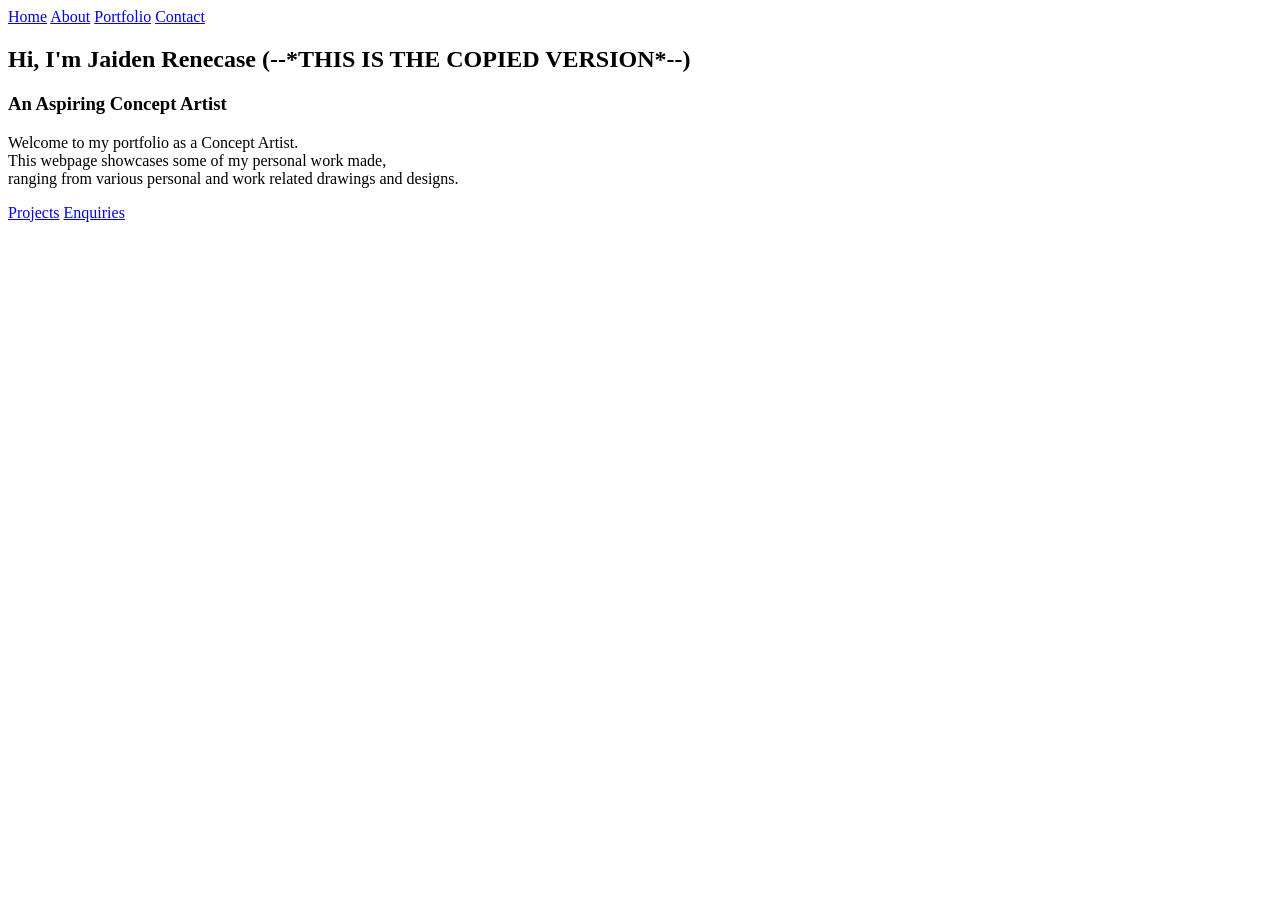
==== index.html @ bece4cef "Art bible initial test 1.0" ====
<!DOCTYPE html>
<!--[if lt IE 7]>      <html class="no-js lt-ie9 lt-ie8 lt-ie7"> <![endif]-->
<!--[if IE 7]>         <html class="no-js lt-ie9 lt-ie8"> <![endif]-->
<!--[if IE 8]>         <html class="no-js lt-ie9"> <![endif]-->
<!--[if gt IE 8]>      <html class="no-js"> <!--<![endif]-->
<html>
    <head>
        <meta charset="utf-8">
        <meta http-equiv="X-UA-Compatible" content="IE=edge">
        <title></title>
        <meta name="description" content="">
        <meta name="viewport" content="width=device-width, initial-scale=1">
        <title>Portfolio Website</title>
        <link rel="stylesheet" href="style.css">
        <link href='https://cdn.boxicons.com/fonts/basic/boxicons.min.css' rel='stylesheet'> <!--(Boxicons, n.d.)-->
    </head>
    <body>
        <!--[if lt IE 7]>
            <p class="browsehappy">You are using an <strong>outdated</strong> browser. Please <a href="#">upgrade your browser</a> to improve your experience.</p>
        <![endif]-->

        <!--(Codehal, 2023)-->
        <header id="header">
            <a href="#" class="logoPortfolio"></a>

            <nav class="navbar">
                <a href="#" class="active">Home</a>
                <a href="#" id="about" onclick="location.href='/about.html'">About</a>
                <!--<a href="#" id="services" onclick="location.href='/services.html'">Services</a> -->
                <a href="#" id="portfolio" onclick="location.href='/portfolio.html'">Portfolio</a>
                <a href="#" id="contact" onclick="location.href='/contact.html'">Contact</a>
            </nav>
        </header>

        <!--(Codehal, 2023)-->
        <!--Home Page for Portfolio-->
        <section class="home">
            <div class="koiFish"></div>
            <div class="home-information">
                <h1 class="mainHeading">Hi, I'm Jaiden Renecase (--*THIS IS THE COPIED VERSION*--)</h1>
                <!--<h2 class="secondHeading">Welcome To My Portfolio Page</h2> -->
                <h3 class="thirdHeading">An Aspiring Concept Artist</h3>
                <!-- <h4>Placeholder text</h4> -->
                <p>Welcome to my portfolio as a Concept Artist. <br> This webpage showcases some of my personal work made,
                    <br> ranging from various personal and work related drawings and designs.</p>

                <div class="btn-box">
                    <a href="#" onclick="location.href='/portfolio.html'">Projects</a>
                    <a href="#" onclick="location.href='/contact.html'">Enquiries</a>
                </div>
            </div>

            <!--(Codehal, 2023)-->
            <!--Icons at bottom of page still going to add functionality for them. 
            These will change to contact icons such as an email-->
            <div class="home-sci">
                <a href="#"><i class='bx bx-stroke-ink'></i></a> <!--(Boxicons, n.d.)-->
                <a href="#"><i class='bx  bx-pen-alt'  ></i> </a> <!--(Boxicons, n.d.)-->
                <a href="#"><i class='bx  bx-brush'  ></i> </a> <!--(Boxicons, n.d.)-->

                <!-- <a href="#"></a>
                <a href="#"></a> -->
            </div>
        </section>

        <!-- <div id="boxContainer">
            <title>Portfolio Website</title>
            <div class="logo">Jaiden</div>
            <div class="active">Home</div>
            <h1>jaidenjtr@gmail.com</h1>
            <p>iqfnqifiqhfiqhfiqh</p>

        </div> -->
       

        <script src="script.js" async defer></script>
    </body>
</html
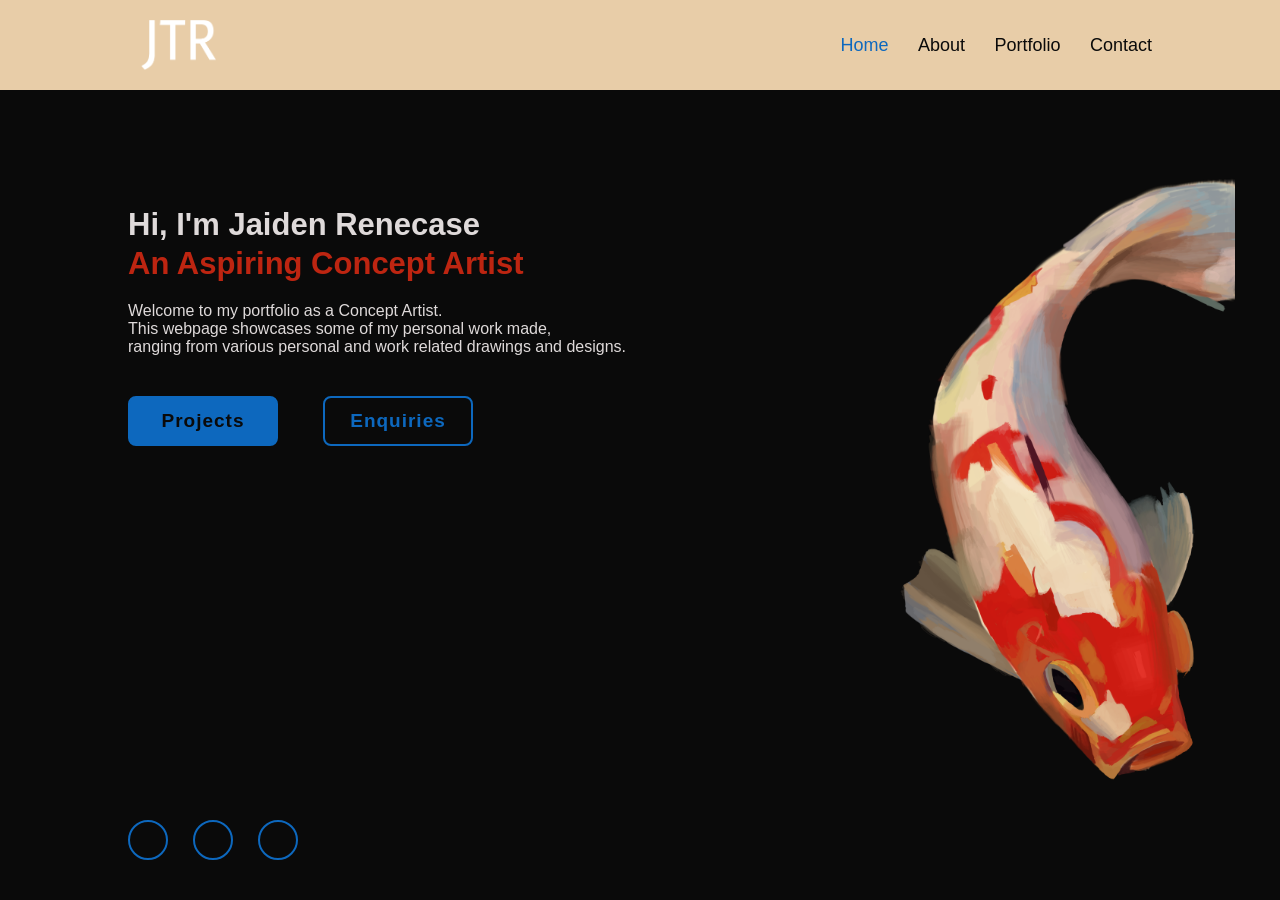
==== commit a9e28751: "Initial test for ArtBible" ====
--- a/index.html
+++ b/index.html
@@ -37,7 +37,7 @@
         <section class="home">
             <div class="koiFish"></div>
             <div class="home-information">
-                <h1 class="mainHeading">Hi, I'm Jaiden Renecase (--*THIS IS THE COPIED VERSION*--)</h1>
+                <h1 class="mainHeading">Hi, I'm Jaiden Renecase</h1>
                 <!--<h2 class="secondHeading">Welcome To My Portfolio Page</h2> -->
                 <h3 class="thirdHeading">An Aspiring Concept Artist</h3>
                 <!-- <h4>Placeholder text</h4> -->
--- a/style.css
+++ b/style.css
@@ -0,0 +1,1491 @@
+*{
+    /*(Codehal, 2023)*/
+    /*actual webpage*/
+  padding: 0;
+  margin: 0;
+  box-sizing: border-box;
+  font-family: 'Lucida Sans', 'Lucida Sans Regular', 'Lucida Grande', 'Lucida Sans Unicode', Geneva, Verdana, sans-serif;
+  
+  /* background-color: aquamarine; */
+  z-index: 0;
+
+   
+  /*
+  scrollbar-color: blue;
+  scrollbar-width: thin;
+
+  */
+   
+}
+
+    /*(Codehal, 2023)*/
+.backgroundDesign{
+    width: 26.5vw;
+    height: 74vh;
+    z-index: 1;
+    /*height: 100%; */
+    /*z-index: -100; */
+    background: orange;
+    top: 18vh;
+    left: 125vh;
+    background-image: url('Images/Screenshot\ 2025-06-03\ 191229.png'); /*(Daily Paintworks, n.d.)*/
+    padding: 20px 10%;
+    /*display: flex;*/
+    position:fixed;
+}
+
+  /*(Codehal, 2023)*/
+.koiFish{
+    width: 26.5vw;
+    height: 74vh;
+    /*height: 100%; */
+    z-index: 1;
+
+    top: 18vh;
+    left:70vw;
+
+    /*border: 2px solid #bd2511; */
+
+    /*left: 125vh;*/
+    background-image: url('Images/OrangeKoiFishOnly.png'); /*(Daily Paintworks, n.d.)*/
+    background-size: cover;
+    background-position: center;
+    background-repeat: no-repeat;
+    padding: 20px 10%;
+    display: flex;
+    position:fixed;
+
+    /*transition: background-color 0.5s ease; */ /*time of background changing color*/
+
+    transition: background-image 1.5s ease; /*time it takes to change to black and white version of fish*/
+}
+
+.koiFish:hover{
+    
+    /*transform: scale(1); */
+    
+    /*transition: transform 0.3s ease-in-out; */
+
+    cursor: url('Images/BubbleForCursor.png') auto;  /* need to fix custom cursor hover*/
+    
+
+    background-image: url('Images/BlackAndWhiteKoiFish.png');
+
+    background-image: transition ease; /*time it takes to change back to colour version of fish*/
+    width: 26.5vw;
+    height: 74vh;
+
+    transform: scale(1.0);
+    /*transition: transform 3.8s ease; */
+
+    /*animation: koiFishHover infinite; */
+
+    /*background-color: #0d68be; */
+    
+    /*border: 4px solid #bd2511; *//* Change border color when hovering over fish */
+
+    
+
+    /*
+    transform: scale(1.05);
+    transition: transform 0.3s ease-in-out;
+    border: 4px solid #bd2511; */ /* Change border color on hover */
+    /*background-color: whitesmoke; */
+}
+
+@keyframes koiFishHover{
+    0%{
+        transition: 0.9s ease-in-out;
+    }
+     25%{
+        transition: 0.6s ease-in-out;
+    }
+     50%{
+        transition: 0.4s ease-in-out;
+    }
+     75%{
+        transition: 0.2s ease-in-out;
+    }
+     100%{
+        transition: 0.1s ease-in-out;
+    }
+}
+
+
+    /*(Codehal, 2023)*/
+body
+{
+    background: rgb(10, 10, 10);
+    color: #dfdada;
+}
+
+    /*(Codehal, 2023)*/
+.header{
+    position: fixed;
+    top: 0;
+    left: 0;
+    width: 100%;
+    padding: 20px 10%;
+    background-color: #bd2511;
+    display: flex;
+    justify-content: space-between;
+    align-items: center;
+
+    /*red nav bar at top, made it 500 
+    so it places above everything when person scrolls*/
+    z-index: 500;
+}
+
+header{
+    /*Header Id name instead of class*/
+    position: fixed;
+    top: 0;
+    left: 0;
+    width: 100%;
+    padding: 20px 10%;
+    background-color: #e8cda8;
+    display: flex;
+    justify-content: space-between;
+    align-items: center;
+
+    /*red nav bar at top, made it 500 
+    so it places above everything when person scrolls*/
+    z-index: 500;
+
+    transition: top 0.5s; /*(Debular Websites,2023)*/
+}
+
+    /*(Codehal, 2023)*/
+.logo{
+    font-size: 25px;
+
+    /*width:100px;
+    height: 50px; */
+
+    color: #dfdada;
+    text-decoration: none;  /*remove underline*/
+    font-weight: 400;
+
+}
+
+.logo:hover{
+    font-size: 25px;
+    color: #cfc1a4;
+    text-decoration: none;  /*remove underline*/
+    font-weight: 400;
+    outline: 2px solid black;
+
+}
+
+.logoPortfolio{
+    font-size: 25px;
+
+    width:100px;
+    height: 50px;
+
+    background-size:contain;
+    background-position: center;
+    background-repeat: no-repeat;
+
+    color: #dfdada;
+    text-decoration: none;  /*remove underline*/
+    font-weight: 400;
+    background-image: url('Images/JTR.png');
+
+}
+
+.logoPortfolio:hover{
+     font-size: 25px;
+    color: #cfc1a4;
+    text-decoration: none;  /*remove underline*/
+    font-weight: 400;
+    
+    background-image: url('Images/JTRenecase.png');
+    background-size:contain;
+    background-position: center;
+    background-repeat: no-repeat;
+
+    transition: ease-in-out 0.4s;  
+    animation: logoHover 0.5s;
+}
+
+@keyframes logoHover{
+    0%{
+        transform:rotate(0deg);
+    }
+    15%{
+        transform:rotate(15deg);
+    }
+    30%{
+        transform:rotate(60deg);
+    }
+    45%{
+        transform:rotate(120deg);
+    }
+    55%{
+        transform:rotate(150deg);
+    }
+    60%{
+        transform:rotate(180deg);
+    }
+    75%{
+        transform:rotate(230deg);
+    }
+    85%{
+        transform:rotate(300deg)
+    }
+    100%{
+        transform:rotate(360deg);
+    }
+
+}
+
+@media screen and (max-width: 768px) {
+    .logoPortfolio {
+        width: 80px; /* Adjust width for smaller screens */
+        height: 40px; /* Adjust height for smaller screens */
+    }
+    
+}
+
+    /*(Codehal, 2023)*/
+.navbar a{
+    font-size: 18px;
+    color: #0a0a0a;
+    text-decoration: none;
+    font-weight: 400;
+    margin-left: 25px;
+    transition: .3s;
+
+    /*z-index: 100; */
+}
+
+    /*(Codehal, 2023)*/
+.navbar a:hover, .navbar a.active{
+    color: #0d68be;
+}
+
+    /*(Codehal, 2023)*/
+.home{
+    min-height: 100vh;
+    /*height: 100vh; */
+    display: flex;
+    align-items: center;
+    padding: 0 10%;
+
+    /*ADDED TO TEST MIGHT REMOVE LATER*/
+    position: relative;
+
+    /*background-color: purple; */
+}
+
+    /*(Codehal, 2023)*/
+.home-information{
+    background: #bd2511;
+    background: transparent;
+
+    z-index: 100;
+
+    /*ADDED TO TEST REMOVE LATER*/
+    display: flex;
+    flex-direction: column;
+    min-height: 55vh;
+    margin-top: 0vh;
+
+
+}
+
+/*
+.ScrollDownforNavBar{
+    
+}
+*/
+
+    /*(Codehal, 2023)*/
+.home-information h1.mainHeading{
+    font-weight: 800;
+    font-size: 31px;
+    color: #dfdada;
+    line-height: 1.4;
+}
+
+    /*(Codehal, 2023)*/
+.home-information h2.secondHeading{
+    text-decoration: transparent;
+    font-size: 21px;
+    color: rgb(10, 10, 10);
+}
+
+    /*(Codehal, 2023)*/
+.home-information h3.thirdHeading{
+    font-size: 31px;
+    font-weight: 700;
+    color: #bd2511;
+}
+
+    /*(Codehal, 2023)*/
+.home-information p{
+    font-size: 16px;
+    font-family: Arial, Helvetica, sans-serif;
+    margin: 20px 0 40px;
+}
+
+    /*(Codehal, 2023)*/
+.home-information div.btn-box{
+    display: flex;
+    justify-content: space-between;
+    width: 345px;
+    height: 50px;
+    /* background: rgb(183, 6, 6); */
+}
+
+    /*(Codehal, 2023)*/
+.btn-box a{
+    position: relative;
+    display:inline-flex;
+    justify-content: center;
+    align-items: center;
+    width: 150px;
+    height: 100%;
+    background: #0d68be;
+    border: 2px solid #0d68be;
+    border-radius: 8px;
+    font-size: 19px;
+    color: rgb(10, 10, 10);
+    text-decoration: none;
+    font-weight: 700;
+    letter-spacing: 1px;
+    z-index: 1;
+    overflow: hidden; /*hides red bar from going past/overlapping blue box of the button*/
+    transition: .5s;
+}
+
+    /*(Codehal, 2023)*/
+.btn-box a:hover{
+    color: #0d68be;
+
+}
+
+    /*(Codehal, 2023)*/
+.btn-box a:nth-child(2){
+    background: transparent;
+    color: #0d68be;
+}
+
+    /*(Codehal, 2023)*/
+.btn-box a:nth-child(2):hover{
+    color: rgb(10, 10, 10);
+}
+
+    /*(Codehal, 2023)*/
+.btn-box a:nth-child(2)::before{
+    background: #0d68be;
+
+}
+
+    /*(Codehal, 2023)*/
+.btn-box a::before{
+    content: '';
+    position: absolute;
+    top: 0;
+    left: 0;
+    width: 0;
+    height: 100%;
+    background: rgb(10, 10, 10); /*change background colour of bar when mouse hovers over*/
+    z-index: -1;
+    transition: .5s;
+}
+
+    /*(Codehal, 2023)*/
+.btn-box a:hover:before{
+    width:100%;
+}
+
+    /*(Codehal, 2023),(Boxicons, n.d.) */ 
+.home-sci {
+    position: absolute;
+    bottom: 40px;
+    width: 170px;
+    /* background: rgb(183, 6, 6); */
+    display: flex;
+    justify-content: space-between;
+}
+
+    /*(Codehal, 2023), (Boxicons, n.d.) */
+.home-sci a{
+    display: inline-flex;
+    justify-content: center;
+    align-items: center;
+    width: 40px;
+    height: 40px;
+    background: transparent;
+    border: 2px solid #0d68be;
+    border-radius: 50%;
+    font-size: 20px;
+    color: #0d68be;
+    text-decoration: none;
+}
+
+
+#boxContainer{
+    width: 95vw;
+    height: 100vh;
+    background-color: red;
+    /*Reminder-0 places lower than 100 on index*/
+    z-index: 100;
+    border: 1px solid black;
+
+     margin: 20px auto;
+
+    /*
+    margin: 200px auto 0 auto;
+    margin-top: 200px;
+    margin-bottom: 0px;
+    */
+
+    position:relative
+}
+
+.aboutTitle{
+    top: 0;
+    left: 0;
+    height: 100vh;
+    display: flex;
+    align-items: center;
+    padding: 0 10%;
+}
+
+.backToHomeButton{
+
+
+    width: 80px;
+    height: 5vh;
+    /*position: relative; */
+    
+    position: fixed;
+    
+    /*left: 20px;
+    top: 20px; */
+
+    top: 490px;
+    left: 0;
+
+    align-items: center;
+    align-content: center;
+    border-radius: 3%;
+    cursor: pointer;
+
+
+    padding: 0 5%;
+
+    /*
+    top: 490px;
+    left: 300px;
+    */
+
+    /*
+    height: 25vh;
+    */
+
+    display:flex;
+    /* padding: 10 5%; */
+    
+    /*position: absolute; */
+
+} 
+
+
+
+/*BackToHome button styling*/
+
+
+  /*(Codehal, 2023)*/
+.backToHome a{
+    position: relative;
+
+    /*
+    position: absolute;
+    top: 90vh;
+    left: 20px;
+    */
+
+    display:inline-flex;
+    justify-content: center;
+    align-items: center;
+    width: 150px;
+    height:30px;
+    /*height: 100%; */
+    background: #0d68be;
+    border: 2px solid #0d68be;
+    border-radius: 8px;
+    font-size: 19px;
+    color: rgb(10, 10, 10);
+    text-decoration: none;
+    font-weight: 700;
+    letter-spacing: 1px;
+    z-index: 0;
+    overflow: hidden; /*hides red bar from going past/overlapping blue box of the button*/
+    transition: .5s;
+    
+    /*so the back button is always at bottom of page*/
+    margin-top: 40px;
+}
+
+    /*(Codehal, 2023)*/
+.backToHome a:hover{
+    color: #0d68be;
+
+}
+
+    /*(Codehal, 2023)*/
+.backToHome a:nth-child(2){
+    background: transparent;
+    color: #0d68be;
+}
+
+    /*(Codehal, 2023)*/
+.backToHome a:nth-child(2):hover{
+    color: rgb(10, 10, 10);
+}
+
+    /*(Codehal, 2023)*/
+.backToHome a:nth-child(2)::before{
+    background: #0d68be;
+
+}
+
+    /*(Codehal, 2023)*/
+.backToHome a::before{
+    content: '';
+    position: absolute;
+    top: 0;
+    left: 0;
+    width: 0;
+    height: 100%;
+    background: rgb(10, 10, 10); /*change background colour of bar when mouse hovers over*/
+    z-index: -1;
+    transition: .5s;
+}
+
+    /*(Codehal, 2023)*/
+.backToHome a:hover:before{
+    width:100%;
+}
+
+
+/*Portfolio Section*/
+
+/*(Beyond Fireship, 2022)*/
+section{
+    display: grid;
+    place-items: center;
+    align-content: center;
+    min-height: 100vh;
+}
+
+/*(Beyond Fireship, 2022)*/
+.portfolio{
+    opacity: 0;
+    filter: blur(5px);
+    transform: translateX(-100%);
+    transition: all 1s;
+}
+
+/*(Beyond Fireship, 2022)*/
+.show{
+    opacity: 1;
+
+    filter:blur(0);
+    transform: translateX(0);
+   
+    /*
+    transition: opacity 0.5s ease-in-out;
+    /*transition: opacity 0.5s ease-in-out; */
+
+}
+
+/*(Beyond Fireship, 2022)*/
+@media(prefers-reduced-motion){
+    .portfolio{
+        transition: none;
+    }
+}
+
+/*(Beyond Fireship, 2022)*/
+.artworkGallery
+{
+    width: 100%;
+    height: 100%;
+    display: flex;
+    flex-direction: column;
+    align-items: center;
+    justify-content: center;
+    position:relative;
+    background-color: rgb(10, 10, 10);
+    z-index: 1;
+}
+
+/* LATEST VERSION
+.artworkGallery > div:nth-child(1){
+    transition-delay: 200ms;
+
+}
+
+.artworkGallery > div:nth-child(2){
+    transition-delay: 400ms;
+    
+}
+
+.artworkGallery > div:nth-child(3){
+    transition-delay: 600ms;
+    
+}
+.artworkGallery > div:nth-child(4){
+    transition-delay: 800ms;
+    
+}
+
+.artworkGallery > div:nth-child(5){
+    transition-delay: 1000ms;
+    
+}
+
+*/
+
+/* TEST OF LATEST VERSION
+.artworkGallery > div.show:nth-child(5){
+    transition-delay: 1000ms;
+    
+}
+    */
+
+
+/*OLD*/
+
+/*
+.artworkGallery > div:nth-child(1){
+    transition-delay: 200ms;
+
+}
+
+.artworkGallery:nth-child(2){
+    transition-delay: 400ms;
+    
+}
+
+.artworkGallery:nth-child(3){
+    transition-delay: 600ms;
+    
+}
+.artworkGallery:nth-child(4){
+    transition-delay: 800ms;
+    
+}
+
+.artworkGallery:nth-child(5){
+    transition-delay: 1000ms;
+    
+}
+*/
+
+
+/*fist artwork*/
+
+.portfolioArtwork1
+{
+    width: 50vw;
+    height: 20vh;
+   
+    outline: 3px solid #bd2511;
+   
+    display: flex;
+    align-items: center;
+    justify-content: center;
+    position:relative;
+    background-image: url('Images/Screenshot\ 2025-06-09\ 153234.png'); /*(Daily Paintworks, n.d.)*/
+    
+    background-size: cover;
+    /*background-size:contain; */
+    background-repeat: no-repeat;
+    background-position-y:20%;
+    /*background-size: 100% 100%;  */
+    z-index: 1;
+
+    /* transform: 0.3s ease-out, outline 0.3s ease-out; */
+   
+    /*padding: 20px 10%; */
+}
+
+.portfolioArtwork1:hover{
+    outline: 6px solid #0d68be;
+    cursor: pointer;
+
+    transform: scale(1.05);
+    transition: transform 0.3s ease-in-out, outline 0.3s ease-in-out;
+}
+
+
+/*second artwork*/
+.portfolioArtwork2
+{
+    width: 50vw;
+    height: 20vh;
+   
+    outline: 3px solid #bd2511;
+   
+    display: flex;
+    align-items: center;
+    justify-content: center;
+    position:relative;
+    background-image: url('Images/SplashPage\ 2025-06-10\ 134843.png'); /*(Daily Paintworks, n.d.)*/
+    margin-top: 20px;
+    
+    background-size: cover;
+    /*background-size:contain; */
+    background-repeat: no-repeat;
+    background-position-y:20%;
+    /*background-size: 100% 100%;  */
+    z-index: 1;
+   
+    /*padding: 20px 10%; */
+}
+
+.portfolioArtwork2:hover{
+    outline: 6px solid #0d68be;
+    cursor: pointer;
+
+    transform: scale(1.05);
+    transition: transform 0.3s ease-in-out, outline 0.3s ease-in-out;
+}
+
+/*third artwork*/
+.portfolioArtwork3
+{
+    width: 50vw;
+    height: 20vh;
+   
+    outline: 3px solid #bd2511;
+   
+    display: flex;
+    align-items: center;
+    justify-content: center;
+    position:relative;
+    background-image: url('Images/CardDesigns.png'); /*(Daily Paintworks, n.d.)*/
+    margin-top: 20px;
+    
+    background-size: cover;
+    /*background-size:contain; */
+    background-repeat: no-repeat;
+    background-position-y:20%;
+    /*background-size: 100% 100%;  */
+    z-index: 1;
+   
+    /*padding: 20px 10%; */
+}
+
+.portfolioArtwork3:hover{
+    outline: 6px solid #0d68be;
+    cursor: pointer;
+
+    transform: scale(1.05);
+    transition: transform 0.3s ease-in-out, outline 0.3s ease-in-out;
+}
+
+/*fourth artwork*/
+.portfolioArtwork4
+{
+    width: 50vw;
+    height: 20vh;
+   
+    outline: 3px solid #bd2511;
+   
+    display: flex;
+    align-items: center;
+    justify-content: center;
+    position:relative;
+    background-image: url('Images/RobotSpriteSheet.png'); /*(Daily Paintworks, n.d.)*/
+    margin-top: 20px;
+    
+    background-size: cover;
+    /*background-size:contain; */
+    background-repeat: no-repeat;
+    background-position-y:20%;
+    /*background-size: 100% 100%;  */
+    z-index: 1;
+   
+    /*padding: 20px 10%; */
+}
+
+.portfolioArtwork4:hover{
+    outline: 6px solid #0d68be;
+    cursor: pointer;
+
+    transform: scale(1.05);
+    transition: transform 0.3s ease-in-out, outline 0.3s ease-in-out;
+}
+
+/*fifth artwork*/
+.portfolioArtwork5
+{
+    width: 50vw;
+    height: 20vh;
+    outline: 3px solid #bd2511;
+    display: flex;
+    align-items: center;
+    justify-content: center;
+    position:relative;
+    background-image: url('Images/KnightConceptArt.png'); /*(Daily Paintworks, n.d.)*/
+    margin-top: 20px;
+    
+    background-size: cover;
+    /*background-size:contain; */
+    background-repeat: no-repeat;
+
+    /*positioning knight head*/
+    background-position-y:55%;
+
+    /*background-size: 100% 100%;  */
+    z-index: 1;
+   
+    /*padding: 20px 10%; */
+}
+
+.portfolioArtwork5:hover{
+    outline: 6px solid #0d68be;
+    cursor: pointer;
+
+    transform: scale(1.05);
+    transition: transform 0.3s ease-in-out, outline 0.3s ease-in-out;
+}
+
+    /*(Codehal, 2023)*/
+.navbar a:hover, .navbar a.active{
+    color: #0d68be;
+}
+
+    /*(Codehal, 2023)*/
+.portfolio{
+    min-height: 100vh;
+    /*height: 100vh; */
+    display: flex;
+    align-items: center;
+    padding: 0 10%;
+
+    /*ADDED TO TEST MIGHT REMOVE LATER*/
+    position: relative;
+
+    /*background-color: purple; */
+
+    scrollbar-color: #bd2511;
+    scrollbar-width: thin;
+}
+
+    /*(Codehal, 2023)*/
+.portfolio-information{
+    background: #bd2511;
+    background: transparent;
+
+    z-index: 100;
+
+    /*ADDED TO TEST REMOVE LATER*/
+    display: flex;
+    flex-direction: column;
+    min-height: 55vh;
+    margin-top: 15vh;
+
+}
+
+    /*(Codehal, 2023)*/
+.portfolio-information h1.mainHeading{
+    font-weight: 800;
+    font-size: 31px;
+    color: #dfdada;
+    line-height: 1.4;
+}
+
+    /*(Codehal, 2023)*/
+.portfolio-information h2.secondHeading{
+    text-decoration: transparent;
+    font-size: 21px;
+    color: rgb(10, 10, 10);
+}
+
+    /*(Codehal, 2023)*/
+.portfolio-information h3.thirdHeading{
+    font-size: 31px;
+    font-weight: 700;
+    color: #bd2511;
+}
+
+    /*(Codehal, 2023)*/
+.portfolio-information p{
+    font-size: 16px;
+    font-family: Arial, Helvetica, sans-serif;
+    margin: 20px 0 40px;
+}
+
+    /*(Codehal, 2023)*/
+.portfolio-information div.backToHome{
+    display: flex;
+    justify-content: space-between;
+    width: 345px;
+    height: 25px;
+    /* background: rgb(183, 6, 6); */
+
+    position: relative;
+    margin-top: 20px; /*to add space between the back button and any element above it*/
+}
+
+/*Portfolio Artwork 1 ZOOMED IN view*/
+
+.portfolioArtwork1Zoomed
+{
+    /*width: 82vw; */
+    width:82vw;
+    height: 80vh;
+    position: flex;
+    top: 0;
+    left: 0;
+    background-color: rgba(0, 0, 0, 0.8);
+    background-size: contain;
+    background-size: auto 100%;
+    background: no-repeat;
+
+    display: flex;
+    align-items: center;
+    justify-content: center;
+    z-index: 1000; /* Ensure it is above all other content */
+
+      
+
+    outline: 3px solid #bd2511;
+   
+    /*display: flex; */
+    align-items: center;
+    justify-content: center;
+    position:relative;
+    background-image: url('Images/Screenshot\ 2025-06-09\ 153234.png'); /*(Daily Paintworks, n.d.)*/
+    
+    /*z-index: 1; */
+}
+
+.portfolioArtwork1Zoomed:hover{
+    outline: 6px solid #0d68be;
+    cursor: pointer;
+
+    transform: scale(1.0);
+    transition: transform 0.3s ease-in-out, outline 0.3s ease-in-out;
+
+    cursor: none; /* Disable cursor when hovering over image, 
+    for more visability */
+}
+
+/*Portfolio Artwork 2 ZOOMED IN view*/
+
+.portfolioArtwork2Zoomed
+{
+    /*width: 82vw; */
+    width:82vw;
+    height: 80vh;
+    position: flex;
+    top: 0;
+    left: 0;
+    background-color: rgba(0, 0, 0, 0.8);
+    background-size: contain;
+    background-size: auto 100%;
+    background: no-repeat;
+
+    display: flex;
+    align-items: center;
+    justify-content: center;
+    z-index: 1000; /* Ensure it is above all other content */
+
+      
+
+    outline: 3px solid #bd2511;
+   
+    /*display: flex; */
+    align-items: center;
+    justify-content: center;
+    position:relative;
+    background-image: url('Images/SplashPage\ 2025-06-10\ 134843.png'); /*(Daily Paintworks, n.d.)*/
+    
+    /*z-index: 1; */
+}
+
+.portfolioArtwork2Zoomed:hover{
+    outline: 6px solid #0d68be;
+    cursor: pointer;
+
+    transform: scale(1.0);
+    transition: transform 0.3s ease-in-out, outline 0.3s ease-in-out;
+
+    cursor: none; /* Disable cursor when hovering over image, 
+    for more visability */
+}
+
+/*Portfolio Artwork 3 ZOOMED IN view*/
+
+.portfolioArtwork3Zoomed
+{
+    /*width: 82vw; */
+    width:82vw;
+    height: 60vh;
+    position: flex;
+    top: 0;
+    left: 0;
+    background-color: rgba(0, 0, 0, 0.8);
+    background-size:cover;
+
+    background-repeat: infinite;
+    /*background-size: auto 100%; */
+    
+    /*background: no-repeat; */
+    /*background:scroll; */
+    
+
+    display: flex;
+    align-items: center;
+    justify-content: center;
+    z-index: 1000; /* Ensure it is above all other content */
+
+    outline: 3px solid #bd2511;
+   
+    /*display: flex; */
+    align-items: center;
+    justify-content: center;
+    position:relative;
+    background-image: url('Images/CardDesigns.png'); /*(Daily Paintworks, n.d.)*/
+    
+    /*position background image on left side of container, 
+    then when player hovers over it move it to the right side of div container*/
+    /*move background image from left to right*/
+    transition: background-position 1s linear;
+    background-position: left center; /* Start position for the animation */
+    /*z-index: 1; */
+}
+
+.portfolioArtwork3Zoomed:hover{
+    outline: 6px solid #0d68be;
+    cursor: pointer;
+
+    /*Keep background size at 1 and change outline colour/size when hovering */
+    transform: scale(1.0);
+    transition: transform 0.3s ease-in-out, outline 0.3s ease-in-out;
+
+    /*move actual div container slightly when hovering over image*/
+    animation: moveLeftToRight 1s infinite; /* Animation to move the image right to left */
+    animation-direction: alternate;
+
+    /*move background image to the right when hovering*/
+    transition: background-position 1s linear;
+    background-position: right center; /* End position for the animation */
+
+    cursor: none; /* Disable cursor when hovering over image, 
+    for more visability */
+}
+
+@keyframes moveLeftToRight {
+    0% {
+        transform: translateX(0);
+    }
+    100% {
+        transform: translateX(-10px);
+    }
+}
+
+/*Portfolio Artwork 4 ZOOMED IN view*/
+
+.portfolioArtwork4Zoomed
+{
+    /*width: 82vw; */
+    width:64vw;
+    height: 80vh;
+    position: relative;
+    top: 0;
+    left: 0;
+    background-color: rgba(0, 0, 0, 0.8);
+    background-size: contain;
+    background-size: auto 100%;
+    background: no-repeat;
+
+    display: flex;
+    align-items: center;
+    justify-content: center;
+    z-index: 1000; /* Ensure it is above all other content */
+
+      
+
+    outline: 3px solid #bd2511;
+   
+    /*display: flex; */
+    align-items: center;
+    justify-content: center;
+    position:relative;
+    /*background-image: url('Images/RobotSpriteSheet.png'); */ /*(Daily Paintworks, n.d.)*/
+    
+    /*z-index: 1; */
+}
+
+.portfolioArtwork4Zoomed:hover{
+    outline: 6px solid #0d68be;
+    cursor: pointer;
+
+    transform: scale(1.0);
+    transition: transform 0.3s ease-in-out, outline 0.3s ease-in-out;
+
+    cursor: none; /* Disable cursor when hovering over image, 
+    for more visability */
+}
+
+.artwork1{
+     background-image: url('Images/RobotSpriteSheet.png'); /*(Daily Paintworks, n.d.)*/
+
+}
+
+.artwork2{
+    background-image: url('Images/GrapplingGameItems.png'); /*(Daily Paintworks, n.d.)*/
+
+}
+
+.artwork3{
+
+    background-image: url('Images/PlatformsAndGameObjects.png'); /*(Daily Paintworks, n.d.)*/
+}
+
+.artwork4{
+    background-image: url('Images/FinalRobotDesign.png'); /*(Daily Paintworks, n.d.)*/
+
+}
+
+
+
+/*Portfolio Artwork 5 ZOOMED IN view*/
+
+.portfolioArtwork5Zoomed
+{
+    /*width: 82vw; */
+    width:82vw;
+    height: 80vh;
+    position: flex;
+    top: 0;
+    left: 0;
+    background-color: rgba(0, 0, 0, 0.8);
+    background-size: cover;
+    background-size: auto 100%;
+    background: no-repeat;
+    background-position-y: 70%;
+
+    display: flex;
+    align-items: center;
+    justify-content: center;
+    z-index: 1000; /* Ensure it is above all other content */
+
+      
+
+    outline: 3px solid #bd2511;
+   
+    /*display: flex; */
+    align-items: center;
+    justify-content: center;
+    position:relative;
+    
+    /*z-index: 1; */
+}
+
+.portfolioArtwork5Zoomed:hover{
+    outline: 6px solid #0d68be;
+    cursor: pointer;
+
+    transform: scale(1.0);
+    transition: transform 0.3s ease-in-out, outline 0.3s ease-in-out;
+
+    cursor: none; /* Disable cursor when hovering over image, 
+    for more visability */
+}
+
+.zoomed5Artwork1{
+    background-image: url('Images/KnightConceptArt.png'); /*(Daily Paintworks, n.d.)*/
+
+}
+
+.zoomed5Artwork2{
+     
+    background-image: url('Images/FantasyCharacterWithRef.png'); /*(Daily Paintworks, n.d.)*/
+    width: 75.2vw;
+
+}
+
+.zoomed5Artwork3{
+     
+    background-image: url('Images/FantasyCharacterWithoutRef.png'); /*(Daily Paintworks, n.d.)*/
+    width: 75.2vw;
+}
+
+
+.artDescription{
+    position: relative;
+    
+    color: #dfdada;
+    text-align: center;
+    margin-top: 0px;
+    z-index: 1001; /* Ensure it is above the zoomed image */
+
+    margin-bottom: 150px;
+}
+
+.artDescription h4{
+    font-weight: bold;
+    font-style: italic;
+    
+    margin-top: 20px;
+}
+
+/*Portfolio Expanded Page - Title of Artwork*/
+
+.portfolio-information h3.portfolioExpandedHeading{
+    position:relative;
+    font-size: 31px;
+    font-weight: 700;
+    text-align: center;
+    color: #bd2511;
+
+    margin-top: 0px;
+    margin-bottom: 20px;
+
+    /*
+    transform: translate(-50%, -50%);
+    top: 50%;
+    left: 50%;
+    */
+}
+
+/*BackToPortfolio button styling(portfolio expanded page, back button)*/
+
+.backToPortfolio a{
+    position: relative;
+    display:inline-flex;
+    justify-content: center;
+    align-items: center;
+    width: 150px;
+    height: 100%;
+    background: #0d68be;
+    border: 2px solid #0d68be;
+    border-radius: 8px;
+    font-size: 19px;
+    color: rgb(10, 10, 10);
+    text-decoration: none;
+    font-weight: 700;
+    letter-spacing: 1px;
+    z-index: 0;
+    overflow: hidden; /*hides red bar from going past/overlapping blue box of the button*/
+    transition: .5s;
+    
+    /*so the back button is always at bottom of page*/
+    margin-top: auto;
+}
+
+ /*(Codehal, 2023)*/
+.backToPortfolio a:hover{
+    color: #0d68be;
+}
+
+    /*(Codehal, 2023)*/
+.backToPortfolio a:nth-child(2){
+    background: transparent;
+    color: #0d68be;
+}
+
+    /*(Codehal, 2023)*/
+.backToPortfolio a:nth-child(2):hover{
+    color: rgb(10, 10, 10);
+}
+
+    /*(Codehal, 2023)*/
+.backToPortfolio a:nth-child(2)::before{
+    background: #0d68be;
+
+}
+
+    /*(Codehal, 2023)*/
+.backToPortfolio a::before{
+    content: '';
+    position: absolute;
+    top: 0;
+    left: 0;
+    width: 0;
+    height: 100%;
+    background: rgb(10, 10, 10); /*change background colour of bar when mouse hovers over*/
+    z-index: -1;
+    transition: .5s;
+}
+
+    /*(Codehal, 2023)*/
+.backToPortfolio a:hover:before{
+    width:100%;
+}
+
+.portfolio-information div.backToPortfolio{
+    display: flex;
+    justify-content: space-between;
+    width: 345px;
+    height: 25px;
+    /* background: rgb(183, 6, 6); */
+
+    position: relative;
+    margin-top: 20px; /*to add space between the back button and any element above it*/
+}
+
+/*Contact Page*/
+/*(Home To Web Dev YT,2023)*/
+.contact-form h2{
+    text-align: center;
+    margin-top: 20vh;
+
+    /*margin-top: 0.1em;
+    margin-bottom: 1em; */
+    font-size: 36px;
+}
+
+.contact-form form{
+    max-width: 50em;
+    margin: 1rem auto;
+    text-align:center;
+    margin-bottom: 3em;
+}
+
+.contact-form form .input-box, .contact-form form .input-box select{
+    display: flex;
+    justify-content: center;
+    flex-wrap: wrap;
+}
+
+.contact-form form .input-box input, .contact-form textarea, .contact-form form .input-box select{
+    width: 100%;
+    padding: 1.5em;
+    font-size: 18px;
+    color: rgb(0, 0, 0);
+    background: rgb(241, 241, 241); /*basically white for background of input text boxes*/
+    border-radius: .8rem;
+    margin: 1em 0;
+    resize: none;
+}
+
+.contact-me:hover{
+    color: #bd2511;
+    transition: 0.8s ease;
+
+}
+
+
+.btn-1{
+    position: relative;
+    display:inline-flex;
+    justify-content: center;
+    align-items: center;
+    width: 170px;
+    height: 60px;
+    background: #0d68be;
+    border: 2px solid #0d68be;
+    border-radius: 8px;
+    font-size: 19px;
+    color: rgb(10, 10, 10);
+    text-decoration: none;
+    font-weight: bold;
+    letter-spacing: 1px;
+    z-index: 1;
+    overflow: hidden; /*hides red bar from going past/overlapping blue box of the button*/
+    transition: .5s;
+}
+
+.btn-1:hover{
+
+    /*Swapping colour of button text and background when hovering over Send Message button*/
+    color: #0d68be;
+    background: rgba(0, 0, 0, 0.8);
+}
+
+.footer{
+    position: relative;
+    bottom: 0;
+    width: 100%;
+    padding: 40px 0;
+    background-color: #bd2511;
+}
+
+.footer .social{
+    text-align:center;
+    padding-bottom: 25px;
+    color: white;
+}
+
+.footer .social a{
+    font-size:24px;
+    color: white;
+    border: 2px solid #bd2511;
+    width: 40px;
+    height: 40px;
+    line-height: 38px;
+    display: inline-block;
+    text-align: center;
+    border-radius: 50%;
+    margin: 0 8px;
+    box-shadow: inset 0 0 10px #bd2511, 0 0 10px #bd2511;
+    transition: all 0.3s ease;
+}
+
+.footer .social a:hover{
+    transform: scale(1.2)translateY(-10px);
+    color: #0d68be;
+    /*background-color: #bd2511; */
+    box-shadow: inset 0 0 10px #0d68be, 0 0 10px #0d68be;
+    border: 2px solid #0d68be;
+}
+
+.footer ul{
+    margin-top: 0;
+    padding: 0;
+    font-size: 18px;
+    line-height: 1.6;
+    margin-bottom: 0;
+    text-align: center;
+}
+
+footer ul li{
+    color: white;
+    border-bottom: 3px solid transparent;
+    transition: 0.3s ease;
+
+
+    /*
+    display: inline-block;
+    margin: 0 15px;
+    */
+}
+
+footer ul li a:hover{
+    border-bottom: 3px solid #bd2511;
+
+    /*
+    color: white;
+    text-decoration: none;
+    */
+}
+
+.footer ul li{
+    display: inline-block;
+    padding: 0 15px;
+}
+
+.footer .copyright{
+    margin-top:15px;
+    text-align:center;
+    font-size: 12px;
+    color: white
+}
+
+/*
+section.contact-page{
+
+}
+*/
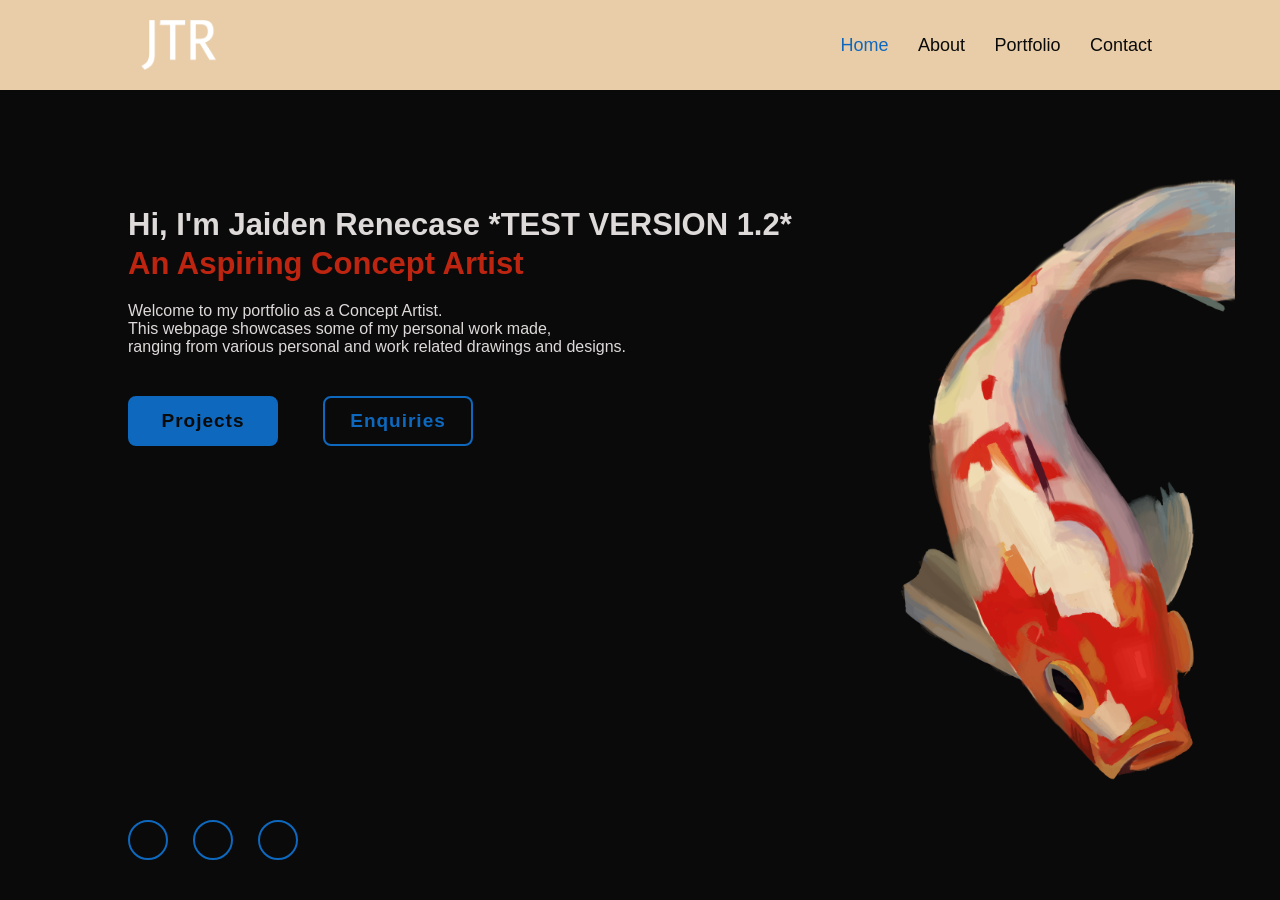
==== commit 1b910b70: "Initial commit - full portfolio website VERSION 1.2" ====
--- a/index.html
+++ b/index.html
@@ -11,7 +11,7 @@
         <meta name="description" content="">
         <meta name="viewport" content="width=device-width, initial-scale=1">
         <title>Portfolio Website</title>
-        <link rel="stylesheet" href="style.css">
+        <link rel="stylesheet" href="./style.css">
         <link href='https://cdn.boxicons.com/fonts/basic/boxicons.min.css' rel='stylesheet'> <!--(Boxicons, n.d.)-->
     </head>
     <body>
@@ -25,10 +25,10 @@
 
             <nav class="navbar">
                 <a href="#" class="active">Home</a>
-                <a href="#" id="about" onclick="location.href='/about.html'">About</a>
+                <a href="#" id="about" onclick="location.href='./about.html'">About</a>
                 <!--<a href="#" id="services" onclick="location.href='/services.html'">Services</a> -->
-                <a href="#" id="portfolio" onclick="location.href='/portfolio.html'">Portfolio</a>
-                <a href="#" id="contact" onclick="location.href='/contact.html'">Contact</a>
+                <a href="#" id="portfolio" onclick="location.href='./portfolio.html'">Portfolio</a>
+                <a href="#" id="contact" onclick="location.href='./contact.html'">Contact</a>
             </nav>
         </header>
 
@@ -37,7 +37,7 @@
         <section class="home">
             <div class="koiFish"></div>
             <div class="home-information">
-                <h1 class="mainHeading">Hi, I'm Jaiden Renecase</h1>
+                <h1 class="mainHeading">Hi, I'm Jaiden Renecase  *TEST VERSION 1.2*</h1>
                 <!--<h2 class="secondHeading">Welcome To My Portfolio Page</h2> -->
                 <h3 class="thirdHeading">An Aspiring Concept Artist</h3>
                 <!-- <h4>Placeholder text</h4> -->
@@ -45,8 +45,8 @@
                     <br> ranging from various personal and work related drawings and designs.</p>
 
                 <div class="btn-box">
-                    <a href="#" onclick="location.href='/portfolio.html'">Projects</a>
-                    <a href="#" onclick="location.href='/contact.html'">Enquiries</a>
+                    <a href="#" onclick="location.href='./portfolio.html'">Projects</a>
+                    <a href="#" onclick="location.href='./contact.html'">Enquiries</a>
                 </div>
             </div>
 
@@ -63,16 +63,6 @@
             </div>
         </section>
 
-        <!-- <div id="boxContainer">
-            <title>Portfolio Website</title>
-            <div class="logo">Jaiden</div>
-            <div class="active">Home</div>
-            <h1>jaidenjtr@gmail.com</h1>
-            <p>iqfnqifiqhfiqhfiqh</p>
-
-        </div> -->
-       
-
-        <script src="script.js" async defer></script>
+        <script src="./script.js" async defer></script>
     </body>
 </html
--- a/style.css
+++ b/style.css
@@ -76,21 +76,6 @@
     height: 74vh;
 
     transform: scale(1.0);
-    /*transition: transform 3.8s ease; */
-
-    /*animation: koiFishHover infinite; */
-
-    /*background-color: #0d68be; */
-    
-    /*border: 4px solid #bd2511; *//* Change border color when hovering over fish */
-
-    
-
-    /*
-    transform: scale(1.05);
-    transition: transform 0.3s ease-in-out;
-    border: 4px solid #bd2511; */ /* Change border color on hover */
-    /*background-color: whitesmoke; */
 }
 
 @keyframes koiFishHover{
@@ -159,9 +144,6 @@
 .logo{
     font-size: 25px;
 
-    /*width:100px;
-    height: 50px; */
-
     color: #dfdada;
     text-decoration: none;  /*remove underline*/
     font-weight: 400;
@@ -295,11 +277,6 @@
 
 }
 
-/*
-.ScrollDownforNavBar{
-    
-}
-*/
 
     /*(Codehal, 2023)*/
 .home-information h1.mainHeading{
@@ -463,9 +440,6 @@
     /*position: relative; */
     
     position: fixed;
-    
-    /*left: 20px;
-    top: 20px; */
 
     top: 490px;
     left: 0;
@@ -478,20 +452,7 @@
 
     padding: 0 5%;
 
-    /*
-    top: 490px;
-    left: 300px;
-    */
-
-    /*
-    height: 25vh;
-    */
-
     display:flex;
-    /* padding: 10 5%; */
-    
-    /*position: absolute; */
-
 } 
 
 
@@ -502,13 +463,6 @@
   /*(Codehal, 2023)*/
 .backToHome a{
     position: relative;
-
-    /*
-    position: absolute;
-    top: 90vh;
-    left: 20px;
-    */
-
     display:inline-flex;
     justify-content: center;
     align-items: center;
@@ -597,11 +551,6 @@
 
     filter:blur(0);
     transform: translateX(0);
-   
-    /*
-    transition: opacity 0.5s ease-in-out;
-    /*transition: opacity 0.5s ease-in-out; */
-
 }
 
 /*(Beyond Fireship, 2022)*/
@@ -624,69 +573,6 @@
     background-color: rgb(10, 10, 10);
     z-index: 1;
 }
-
-/* LATEST VERSION
-.artworkGallery > div:nth-child(1){
-    transition-delay: 200ms;
-
-}
-
-.artworkGallery > div:nth-child(2){
-    transition-delay: 400ms;
-    
-}
-
-.artworkGallery > div:nth-child(3){
-    transition-delay: 600ms;
-    
-}
-.artworkGallery > div:nth-child(4){
-    transition-delay: 800ms;
-    
-}
-
-.artworkGallery > div:nth-child(5){
-    transition-delay: 1000ms;
-    
-}
-
-*/
-
-/* TEST OF LATEST VERSION
-.artworkGallery > div.show:nth-child(5){
-    transition-delay: 1000ms;
-    
-}
-    */
-
-
-/*OLD*/
-
-/*
-.artworkGallery > div:nth-child(1){
-    transition-delay: 200ms;
-
-}
-
-.artworkGallery:nth-child(2){
-    transition-delay: 400ms;
-    
-}
-
-.artworkGallery:nth-child(3){
-    transition-delay: 600ms;
-    
-}
-.artworkGallery:nth-child(4){
-    transition-delay: 800ms;
-    
-}
-
-.artworkGallery:nth-child(5){
-    transition-delay: 1000ms;
-    
-}
-*/
 
 
 /*fist artwork*/
@@ -710,10 +596,6 @@
     background-position-y:20%;
     /*background-size: 100% 100%;  */
     z-index: 1;
-
-    /* transform: 0.3s ease-out, outline 0.3s ease-out; */
-   
-    /*padding: 20px 10%; */
 }
 
 .portfolioArtwork1:hover{
@@ -955,9 +837,6 @@
     align-items: center;
     justify-content: center;
     z-index: 1000; /* Ensure it is above all other content */
-
-      
-
     outline: 3px solid #bd2511;
    
     /*display: flex; */
@@ -999,9 +878,6 @@
     align-items: center;
     justify-content: center;
     z-index: 1000; /* Ensure it is above all other content */
-
-      
-
     outline: 3px solid #bd2511;
    
     /*display: flex; */
@@ -1038,12 +914,6 @@
     background-size:cover;
 
     background-repeat: infinite;
-    /*background-size: auto 100%; */
-    
-    /*background: no-repeat; */
-    /*background:scroll; */
-    
-
     display: flex;
     align-items: center;
     justify-content: center;
@@ -1123,8 +993,6 @@
     justify-content: center;
     position:relative;
     /*background-image: url('Images/RobotSpriteSheet.png'); */ /*(Daily Paintworks, n.d.)*/
-    
-    /*z-index: 1; */
 }
 
 .portfolioArtwork4Zoomed:hover{
@@ -1180,17 +1048,10 @@
     align-items: center;
     justify-content: center;
     z-index: 1000; /* Ensure it is above all other content */
-
-      
-
     outline: 3px solid #bd2511;
-   
-    /*display: flex; */
     align-items: center;
     justify-content: center;
     position:relative;
-    
-    /*z-index: 1; */
 }
 
 .portfolioArtwork5Zoomed:hover{
@@ -1230,14 +1091,12 @@
     text-align: center;
     margin-top: 0px;
     z-index: 1001; /* Ensure it is above the zoomed image */
-
     margin-bottom: 150px;
 }
 
 .artDescription h4{
     font-weight: bold;
-    font-style: italic;
-    
+    font-style: italic; 
     margin-top: 20px;
 }
 
@@ -1252,12 +1111,6 @@
 
     margin-top: 0px;
     margin-bottom: 20px;
-
-    /*
-    transform: translate(-50%, -50%);
-    top: 50%;
-    left: 50%;
-    */
 }
 
 /*BackToPortfolio button styling(portfolio expanded page, back button)*/
@@ -1455,21 +1308,10 @@
     color: white;
     border-bottom: 3px solid transparent;
     transition: 0.3s ease;
-
-
-    /*
-    display: inline-block;
-    margin: 0 15px;
-    */
 }
 
 footer ul li a:hover{
     border-bottom: 3px solid #bd2511;
-
-    /*
-    color: white;
-    text-decoration: none;
-    */
 }
 
 .footer ul li{
@@ -1484,8 +1326,25 @@
     color: white
 }
 
-/*
-section.contact-page{
-
-}
-*/+.profilePicture{
+    position: fixed;
+    margin-top: 0vh;
+    margin-left: 0vw;
+
+    width:20vh;
+    height:32vh;
+
+    border: 2px solid #bd2511;
+
+    background-image: url('Images/ProfilePicture.jpg');
+    transition: border 0.3 ease;
+}
+
+.profilePicture:hover{
+border: 2px solid #0a0a0a;
+transition: border 0.3 ease;
+}
+
+.aboutme-info{
+    margin-left: 12vw;
+}
